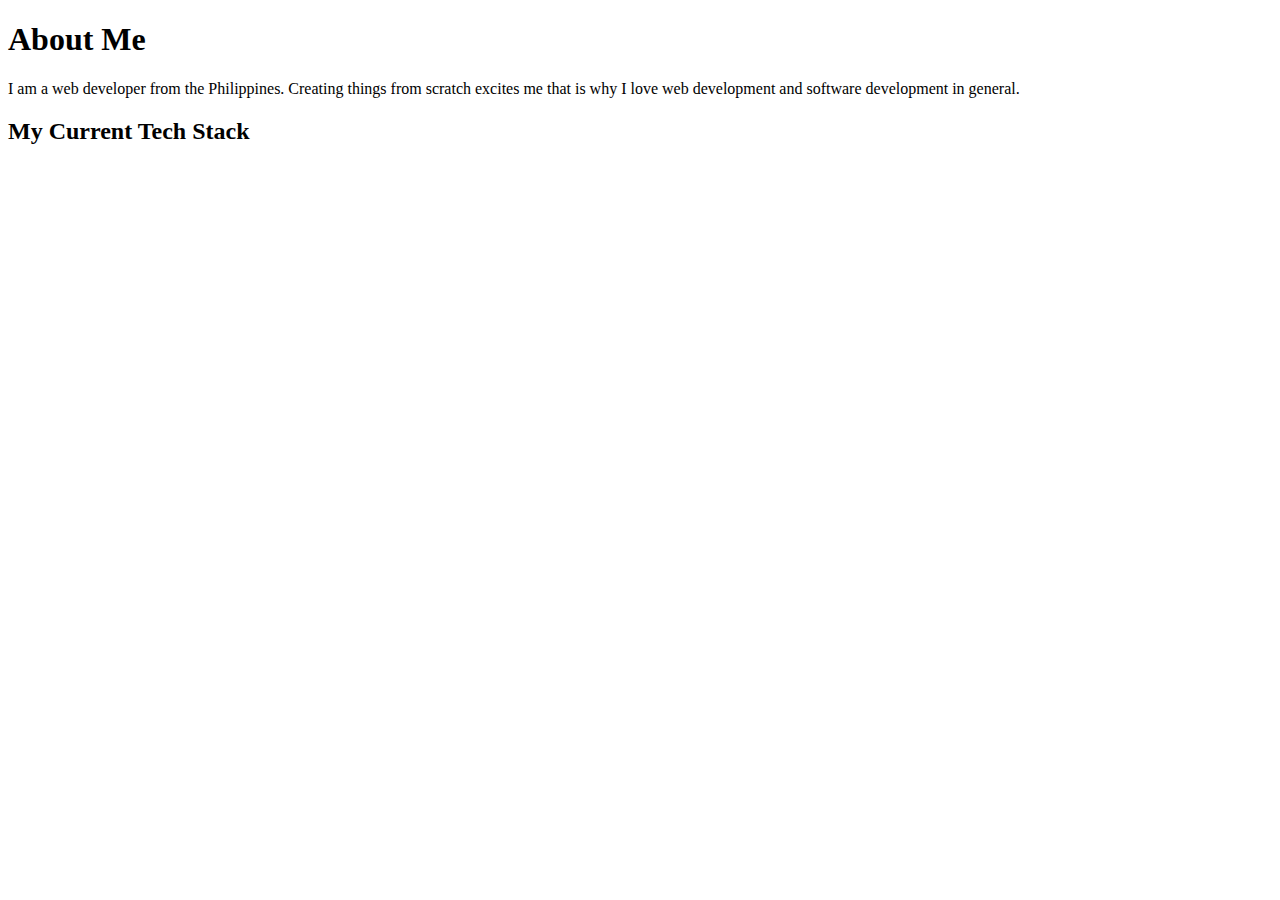
==== pages/about.html @ 1e7ca54e "HTML Files Done" ====
<!DOCTYPE html>
<html lang="en">
<head>
    <meta charset="UTF-8">
    <meta name="viewport" content="width=device-width, initial-scale=1.0">
    <meta http-equiv="X-UA-Compatible" content="ie=edge">
    <title>About</title>
</head>
<body>
    <div class="primary-text">
        <h1 class="primary-text__heading">About Me</h1>
        <p class="primary-text__desc">I am a web developer from the Philippines. Creating things from scratch excites me that is why I love web development and software development in general.</p>
    </div>

    <div class="tech-stack">
        <h2 class="tech-stack__heading">My Current Tech Stack</h2>
        <div class="tech-stack__tech">
            <div class="green-box --mini"><img src="" alt=""></div>
            <h3 class="tech__title"></h3>
        </div>
        <div class="tech-stack__tech">
            <div class="green-box --mini"><img src="" alt=""></div>
            <h3 class="tech__title"></h3>
        </div>
        <div class="tech-stack__tech">
            <div class="green-box --mini"><img src="" alt=""></div>
            <h3 class="tech__title"></h3>
        </div>
        <div class="tech-stack__tech">
            <div class="green-box --mini"><img src="" alt=""></div>
            <h3 class="tech__title"></h3>
        </div>
        <div class="tech-stack__tech">
            <div class="green-box --mini"><img src="" alt=""></div>
            <h3 class="tech__title"></h3>
        </div>
    </div>
</body>
</html>
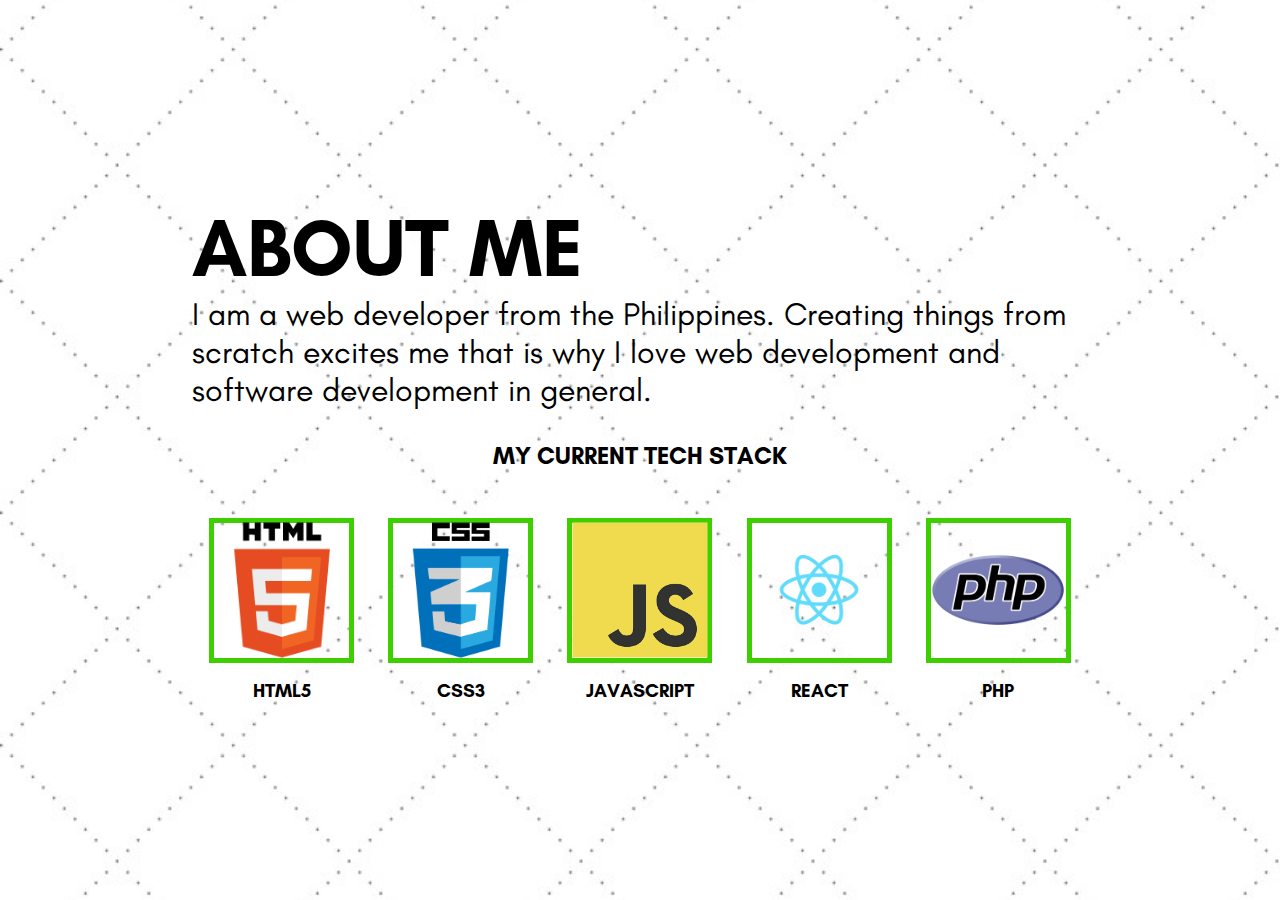
==== commit 84606799: "About Page Done" ====
--- a/pages/about.html
+++ b/pages/about.html
@@ -1,39 +1,55 @@
 <!DOCTYPE html>
 <html lang="en">
+
 <head>
     <meta charset="UTF-8">
     <meta name="viewport" content="width=device-width, initial-scale=1.0">
     <meta http-equiv="X-UA-Compatible" content="ie=edge">
     <title>About</title>
+    <link rel="stylesheet" href="../css/about.css">
 </head>
+
 <body>
-    <div class="primary-text">
-        <h1 class="primary-text__heading">About Me</h1>
-        <p class="primary-text__desc">I am a web developer from the Philippines. Creating things from scratch excites me that is why I love web development and software development in general.</p>
+    <div class="container">
+        <div class="primary-text">
+            <h1 class="primary-text__heading">About Me</h1>
+            <p class="primary-text__desc">I am a web developer from the Philippines. Creating things from scratch
+                excites me
+                that is why I love web development and software development in general.</p>
+        </div>
+
+        <div class="tech-stack">
+            <h2 class="tech-stack__heading">My Current Tech Stack</h2>
+            <div class="tech-container flex">
+                <div class="tech-container__tech">
+                    <div class="green-box --mini"><img src="../res/img/about/1200px-HTML5_logo_and_wordmark.svg.png" alt=""></div>
+                    <h3 class="tech__title">HTML5</h3>
+                </div>
+                <div class="tech-container__tech">
+                    <div class="green-box --mini"><img src="../res/img/about/CSS.3.svg.png" alt=""></div>
+                    <h3 class="tech__title">CSS3</h3>
+                </div>
+                <div class="tech-container__tech">
+                    <div class="green-box --mini"><img src="../res/img/about/download.png" alt=""></div>
+                    <h3 class="tech__title">Javascript</h3>
+                </div>
+                <div class="tech-container__tech">
+                    <div class="green-box --mini"><img src="../res/img/about/download (2).png" alt=""></div>
+                    <h3 class="tech__title">React</h3>
+                </div>
+                <div class="tech-container__tech">
+                    <div class="green-box --mini"><img src="../res/img/about/download (1).png" alt=""></div>
+                    <h3 class="tech__title">PHP</h3>
+                </div>
+            </div>
+        </div>
     </div>
 
-    <div class="tech-stack">
-        <h2 class="tech-stack__heading">My Current Tech Stack</h2>
-        <div class="tech-stack__tech">
-            <div class="green-box --mini"><img src="" alt=""></div>
-            <h3 class="tech__title"></h3>
-        </div>
-        <div class="tech-stack__tech">
-            <div class="green-box --mini"><img src="" alt=""></div>
-            <h3 class="tech__title"></h3>
-        </div>
-        <div class="tech-stack__tech">
-            <div class="green-box --mini"><img src="" alt=""></div>
-            <h3 class="tech__title"></h3>
-        </div>
-        <div class="tech-stack__tech">
-            <div class="green-box --mini"><img src="" alt=""></div>
-            <h3 class="tech__title"></h3>
-        </div>
-        <div class="tech-stack__tech">
-            <div class="green-box --mini"><img src="" alt=""></div>
-            <h3 class="tech__title"></h3>
-        </div>
+    <div id="loader-bg">
+        <div class="loader-box"></div>
     </div>
+
+    <script src="../js/loader.js"></script>
 </body>
+
 </html>--- a/css/about.css
+++ b/css/about.css
@@ -0,0 +1,178 @@
+* {
+  padding: 0;
+  margin: 0;
+}
+
+@font-face {
+  font-family: "Glacial Indifference Bold";
+  src: url("../../res/fonts/glacial-indifference/GlacialIndifference-Bold.otf") format("opentype");
+}
+
+@font-face {
+  font-family: "Glacial Indifference";
+  src: url("../../res/fonts/glacial-indifference/GlacialIndifference-Regular.otf") format("opentype");
+}
+
+@font-face {
+  font-family: "Homemade Apple";
+  src: url("../../res/fonts/homemade-apple/HomemadeApple.ttf") format("truetype");
+}
+
+h1, h2, h3, h4, h5, h6 {
+  font-family: "Glacial Indifference Bold";
+  text-transform: uppercase;
+}
+
+body {
+  background: url("../../res/img/canva-dotted-diamond-background-h42V4JLazXY.jpg");
+  background-attachment: fixed;
+  background-position: center;
+  background-size: cover;
+  background-repeat: no-repeat;
+  font-family: "Homemade Apple";
+  height: 100vh;
+  display: -webkit-box;
+  display: -ms-flexbox;
+  display: flex;
+  -webkit-box-pack: center;
+      -ms-flex-pack: center;
+          justify-content: center;
+  -webkit-box-align: center;
+      -ms-flex-align: center;
+          align-items: center;
+}
+
+ul {
+  list-style: none;
+}
+
+.link {
+  text-decoration: none;
+  color: black;
+  font-size: 1.75rem;
+}
+
+.primary-text__heading {
+  font-size: 5rem;
+}
+
+nav .links {
+  position: absolute;
+  top: -1.5rem;
+  right: -10rem;
+  height: 100%;
+}
+
+nav .links li:last-child {
+  position: absolute;
+  bottom: -3rem;
+}
+
+#loader-bg {
+  height: 100vh;
+  width: 100vw;
+  background: url("../../res/img/canva-dotted-diamond-background-h42V4JLazXY.jpg");
+  background-attachment: fixed;
+  background-position: center;
+  background-size: cover;
+  background-repeat: no-repeat;
+  position: absolute;
+  top: 0;
+  left: 0;
+  -webkit-transition: opacity 250ms ease-in;
+  transition: opacity 250ms ease-in;
+  overflow: hidden;
+}
+
+.loader-box {
+  border: 20px solid #3ecf00;
+  position: absolute;
+  top: 50%;
+  left: 50%;
+  -webkit-transform: translate(-50%, -50%);
+          transform: translate(-50%, -50%);
+  -webkit-animation-name: load;
+          animation-name: load;
+  -webkit-animation-duration: 500ms;
+          animation-duration: 500ms;
+  -webkit-animation-direction: alternate;
+          animation-direction: alternate;
+  -webkit-animation-iteration-count: infinite;
+          animation-iteration-count: infinite;
+}
+
+@-webkit-keyframes load {
+  from {
+    -webkit-transform: translate(-50%, -50%);
+            transform: translate(-50%, -50%);
+    height: 0;
+    width: 0;
+  }
+  to {
+    height: 70vh;
+    width: 70vh;
+    -webkit-transform: translate(-50%, -50%) rotate(720deg);
+            transform: translate(-50%, -50%) rotate(720deg);
+  }
+}
+
+@keyframes load {
+  from {
+    -webkit-transform: translate(-50%, -50%);
+            transform: translate(-50%, -50%);
+    height: 0;
+    width: 0;
+  }
+  to {
+    height: 70vh;
+    width: 70vh;
+    -webkit-transform: translate(-50%, -50%) rotate(720deg);
+            transform: translate(-50%, -50%) rotate(720deg);
+  }
+}
+
+.container {
+  width: 70%;
+}
+
+.primary-text__desc {
+  font-family: "Glacial Indifference";
+  font-size: 2rem;
+  margin-bottom: 2rem;
+}
+
+.tech-stack__heading {
+  text-align: center;
+  margin-bottom: 3rem;
+}
+
+.tech__title {
+  text-align: center;
+}
+
+.green-box.--mini {
+  width: 15vh;
+  height: 15vh;
+  border: 5px solid #3ecf00;
+  margin-bottom: 1rem;
+  position: relative;
+}
+
+.green-box.--mini img {
+  max-width: 100%;
+  max-height: 100%;
+  position: absolute;
+  top: 50%;
+  left: 50%;
+  -webkit-transform: translate(-50%, -50%);
+          transform: translate(-50%, -50%);
+}
+
+.flex {
+  display: -webkit-box;
+  display: -ms-flexbox;
+  display: flex;
+  -ms-flex-pack: distribute;
+      justify-content: space-around;
+}
+/*# sourceMappingURL=about.css.map */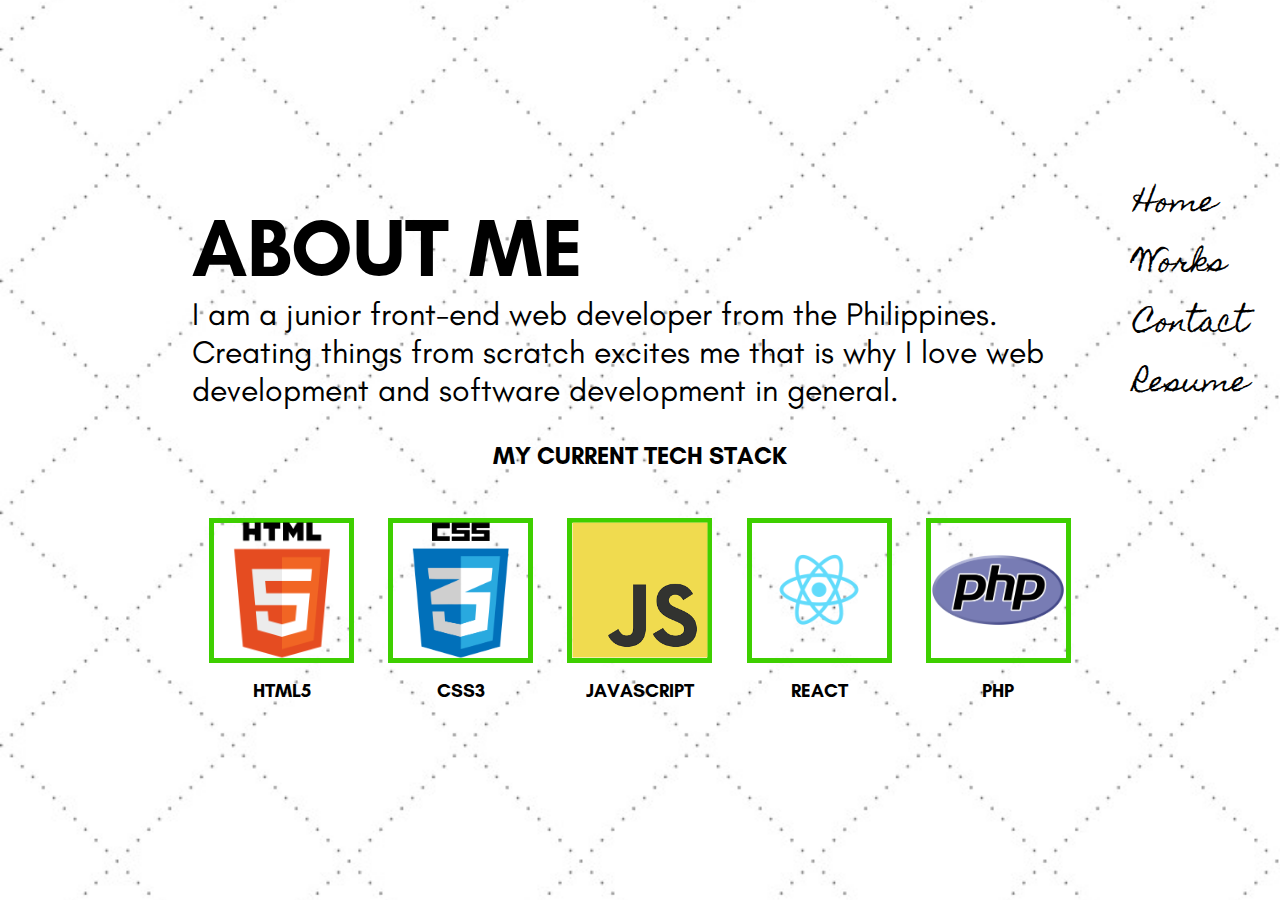
==== commit 44be78be: "Removed loader from about page" ====
--- a/pages/about.html
+++ b/pages/about.html
@@ -13,7 +13,7 @@
     <div class="container">
         <div class="primary-text">
             <h1 class="primary-text__heading">About Me</h1>
-            <p class="primary-text__desc">I am a web developer from the Philippines. Creating things from scratch
+            <p class="primary-text__desc">I am a junior front-end web developer from the Philippines. Creating things from scratch
                 excites me
                 that is why I love web development and software development in general.</p>
         </div>
@@ -22,7 +22,8 @@
             <h2 class="tech-stack__heading">My Current Tech Stack</h2>
             <div class="tech-container flex">
                 <div class="tech-container__tech">
-                    <div class="green-box --mini"><img src="../res/img/about/1200px-HTML5_logo_and_wordmark.svg.png" alt=""></div>
+                    <div class="green-box --mini"><img src="../res/img/about/1200px-HTML5_logo_and_wordmark.svg.png"
+                            alt=""></div>
                     <h3 class="tech__title">HTML5</h3>
                 </div>
                 <div class="tech-container__tech">
@@ -42,14 +43,16 @@
                     <h3 class="tech__title">PHP</h3>
                 </div>
             </div>
+            <nav>
+                <ul class="links">
+                    <li><a href="../index.html" class="link">Home</a></li>
+                    <li><a href="../pages/works.html" class="link">Works</a></li>
+                    <li><a href="../pages/contact.html" class="link">Contact</a></li>
+                    <li><a href="" class="link">Resume</a></li>
+                </ul>
+            </nav>
         </div>
     </div>
-
-    <div id="loader-bg">
-        <div class="loader-box"></div>
-    </div>
-
-    <script src="../js/loader.js"></script>
 </body>
 
 </html>--- a/css/about.css
+++ b/css/about.css
@@ -68,71 +68,13 @@
   bottom: -3rem;
 }
 
-#loader-bg {
-  height: 100vh;
-  width: 100vw;
-  background: url("../../res/img/canva-dotted-diamond-background-h42V4JLazXY.jpg");
-  background-attachment: fixed;
-  background-position: center;
-  background-size: cover;
-  background-repeat: no-repeat;
-  position: absolute;
-  top: 0;
-  left: 0;
-  -webkit-transition: opacity 250ms ease-in;
-  transition: opacity 250ms ease-in;
-  overflow: hidden;
+.container {
+  width: 70%;
+  position: relative;
 }
 
-.loader-box {
-  border: 20px solid #3ecf00;
-  position: absolute;
-  top: 50%;
-  left: 50%;
-  -webkit-transform: translate(-50%, -50%);
-          transform: translate(-50%, -50%);
-  -webkit-animation-name: load;
-          animation-name: load;
-  -webkit-animation-duration: 500ms;
-          animation-duration: 500ms;
-  -webkit-animation-direction: alternate;
-          animation-direction: alternate;
-  -webkit-animation-iteration-count: infinite;
-          animation-iteration-count: infinite;
-}
-
-@-webkit-keyframes load {
-  from {
-    -webkit-transform: translate(-50%, -50%);
-            transform: translate(-50%, -50%);
-    height: 0;
-    width: 0;
-  }
-  to {
-    height: 70vh;
-    width: 70vh;
-    -webkit-transform: translate(-50%, -50%) rotate(720deg);
-            transform: translate(-50%, -50%) rotate(720deg);
-  }
-}
-
-@keyframes load {
-  from {
-    -webkit-transform: translate(-50%, -50%);
-            transform: translate(-50%, -50%);
-    height: 0;
-    width: 0;
-  }
-  to {
-    height: 70vh;
-    width: 70vh;
-    -webkit-transform: translate(-50%, -50%) rotate(720deg);
-            transform: translate(-50%, -50%) rotate(720deg);
-  }
-}
-
-.container {
-  width: 70%;
+nav .links li:last-child {
+  bottom: unset;
 }
 
 .primary-text__desc {
